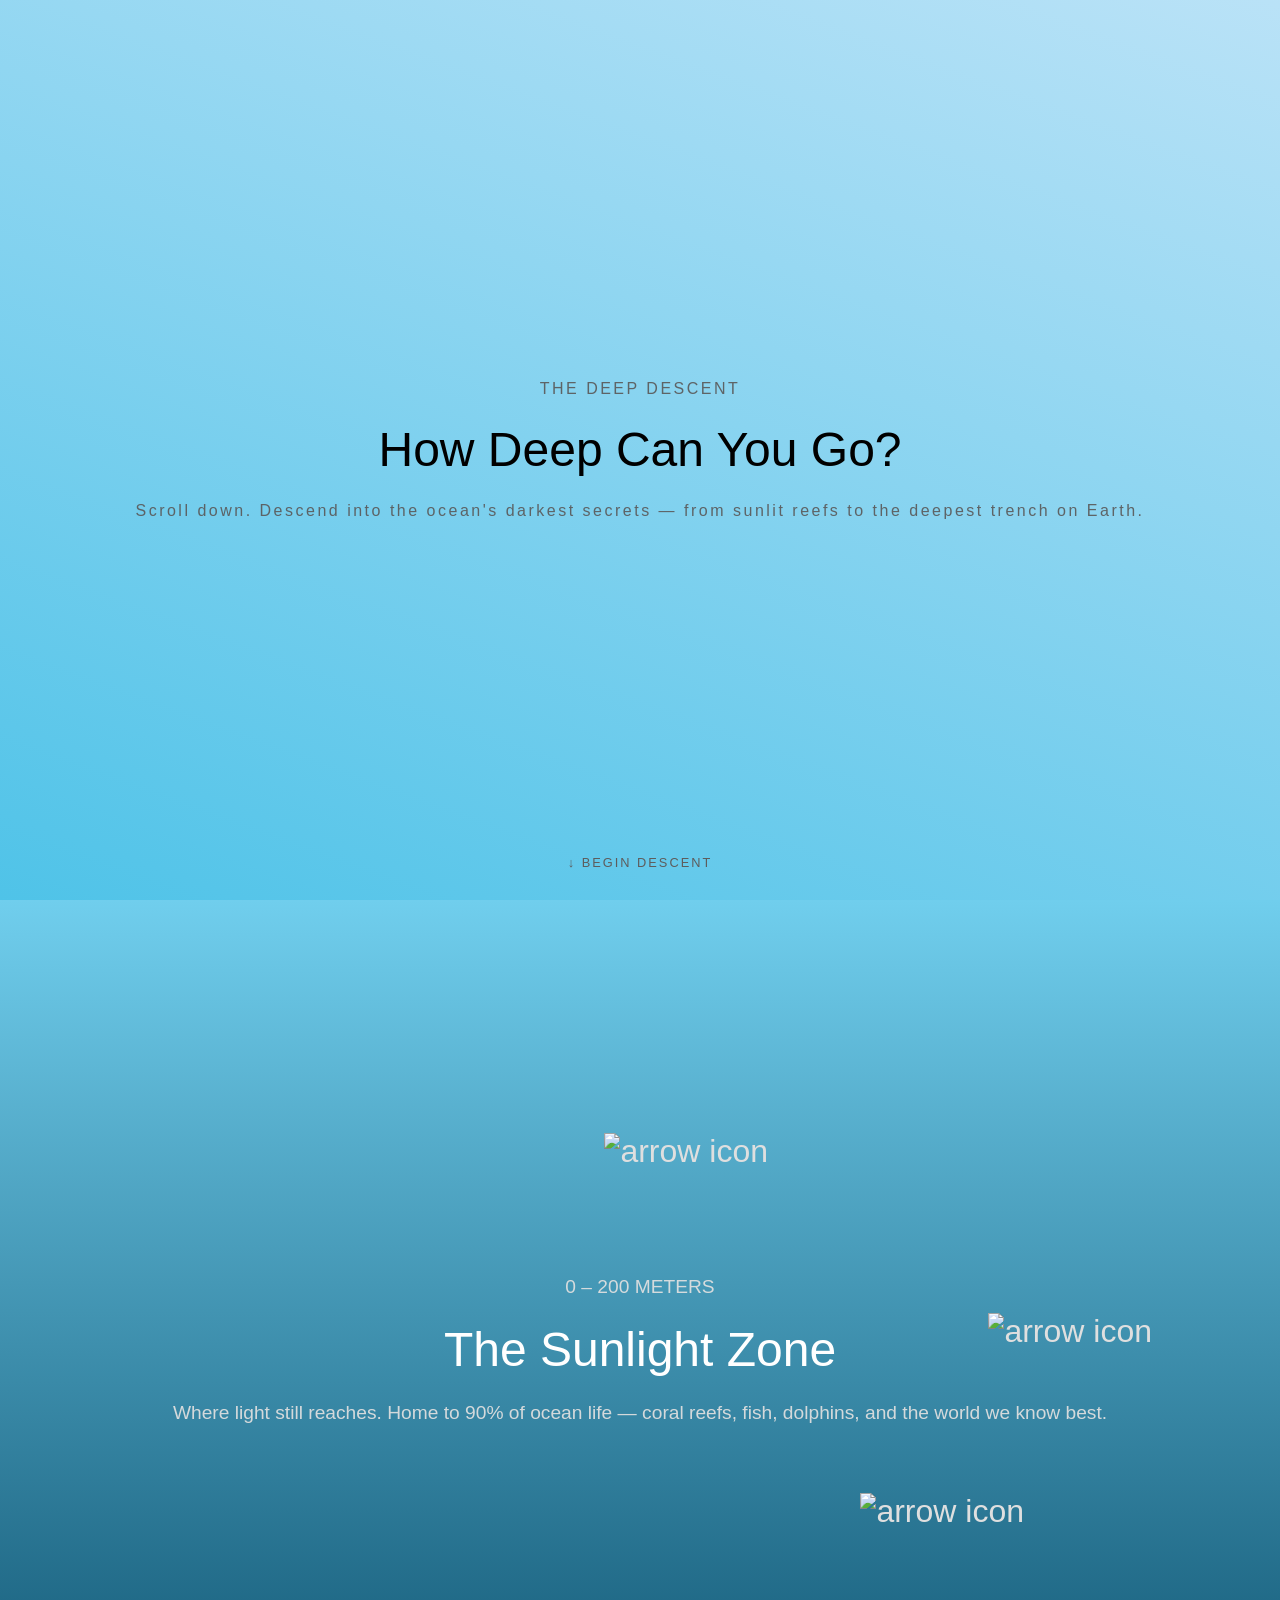
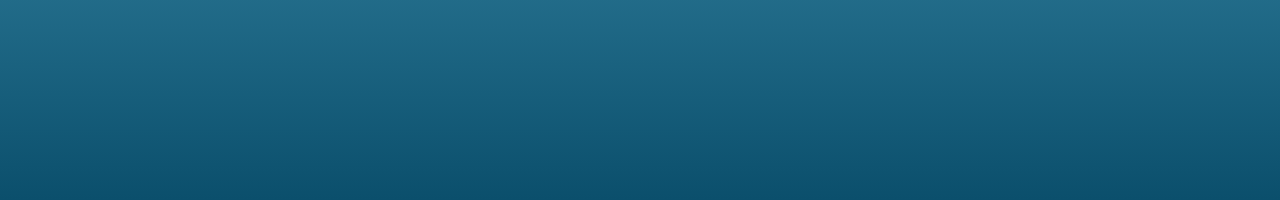
==== HTM-CSS-PROJECT/PROJECT-2/index.html @ 9933d85c "Winter_Arc-DAY-1" ====
<!DOCTYPE html>
<html lang="en">
<head>
    <meta charset="UTF-8">
    <meta name="viewport" content="width=device-width, initial-scale=1.0">
    <title>Deep Descent Parralax</title>
    <link rel="stylesheet" href="index.css">
</head>
<body>
    <section>
      <div class="hero">
        <p class="heroheading">THE DEEP DESCENT</p>
        <h3>How Deep Can You Go?</h3>
        <p class="heroheading">Scroll down. Descend into the ocean's darkest secrets — from sunlit reefs to the deepest trench on Earth.</p>
        <p class="foot">
          ↓ BEGIN DESCENT
        </p>
      </div>

      <div class="page2">
        <!-- css arrow -->
         <img src="https://img.icons8.com/fluency/48/right.png" alt="arrow icon" class="arrow arrow1">
         <img src="https://img.icons8.com/fluency/48/right.png" alt="arrow icon" class="arrow arrow2">
         <img src="https://img.icons8.com/fluency/48/right.png" alt="arrow icon" class="arrow arrow3">
        <p class="page2p">0 – 200 METERS</p>
        <h3>The Sunlight Zone</h3>
        <p class="page2p">Where light still reaches. Home to 90% of ocean life — coral reefs, fish, dolphins, and the world we know best.</p>
      </div>
      
    </section>
</body>
</html>
---- HTM-CSS-PROJECT/PROJECT-2/index.css ----
*{
    margin:0;
    padding:0;
    box-sizing:border-box;
    font-family: 'Poppins', sans-serif;
}
body{
    min-height:100vh;
 
}
.hero{
    height:100vh;
    display: flex;
    align-items: center;
      z-index:50;
    flex-direction: column;
    justify-content: center;
    background:linear-gradient(20deg, #4FC3E8,#b2dff6e6);
}
    
.heroheading{
    color:rgba(90, 89, 89, 0.914);
    letter-spacing:2.5px;
    text-align: center;
    font-weight:100;
 
}
.hero h3{
    font-size:3rem;
     line-height: 5rem;
     padding:12px 0;
     text-align: center;
     font-weight:100;
     

}
.hero .foot {
    position: absolute;
    bottom: 30px;

    font-size: 0.8rem;
    letter-spacing: 2px;
    color: rgb(94, 92, 92);

    animation: scrollDown 1.8s ease-in-out infinite;
}

@keyframes scrollDown {
    0%, 100% {
        transform: translateY(0);
    }

    50% {
        transform: translateY(15px);
    }
}

.page2{
    z-index:50;
    position: relative;
    color:white;
    height:100vh;
    display: flex;
    align-items: center;
    flex-direction: column;
    justify-content: center;
    
    background:linear-gradient(to bottom, #70ceed,#0B4F6C);
}
.arrow{
    position: absolute;
     animation:arrowleft 2s ease-in-out  infinite ;
     color:rgb(223, 223, 223);
     font-size:2rem;
  
}

.arrow1{
    position: absolute;
     animation:arrowleft 2s ease-in-out  infinite ;
   
  bottom: 30%;
    right: 20%;
}
.arrow2{
    position: absolute;
     animation:arrowleft 2s ease-in-out  infinite ;

  bottom: 50%;
    right: 10%;
}

.arrow3{
     position: absolute;
     animation:arrowleft 2s ease-in-out  infinite ;
  
  bottom:70%;
    right: 40%;
}

@keyframes arrowleft {

    0% {
        transform: translateX(-200px);
        opacity: 0;
    }

    40% {
        opacity: 1;
    }

    100% {
        transform: translateX(100px);
        opacity: 1;
    }
}
.page2 h3{
line-height:5rem;
font-size:3rem;
font-weight:100;

}
.page2p{
    color:rgba(223, 223, 223, 0.938);
    font-size:1.2rem;
    padding:12px 0;
}
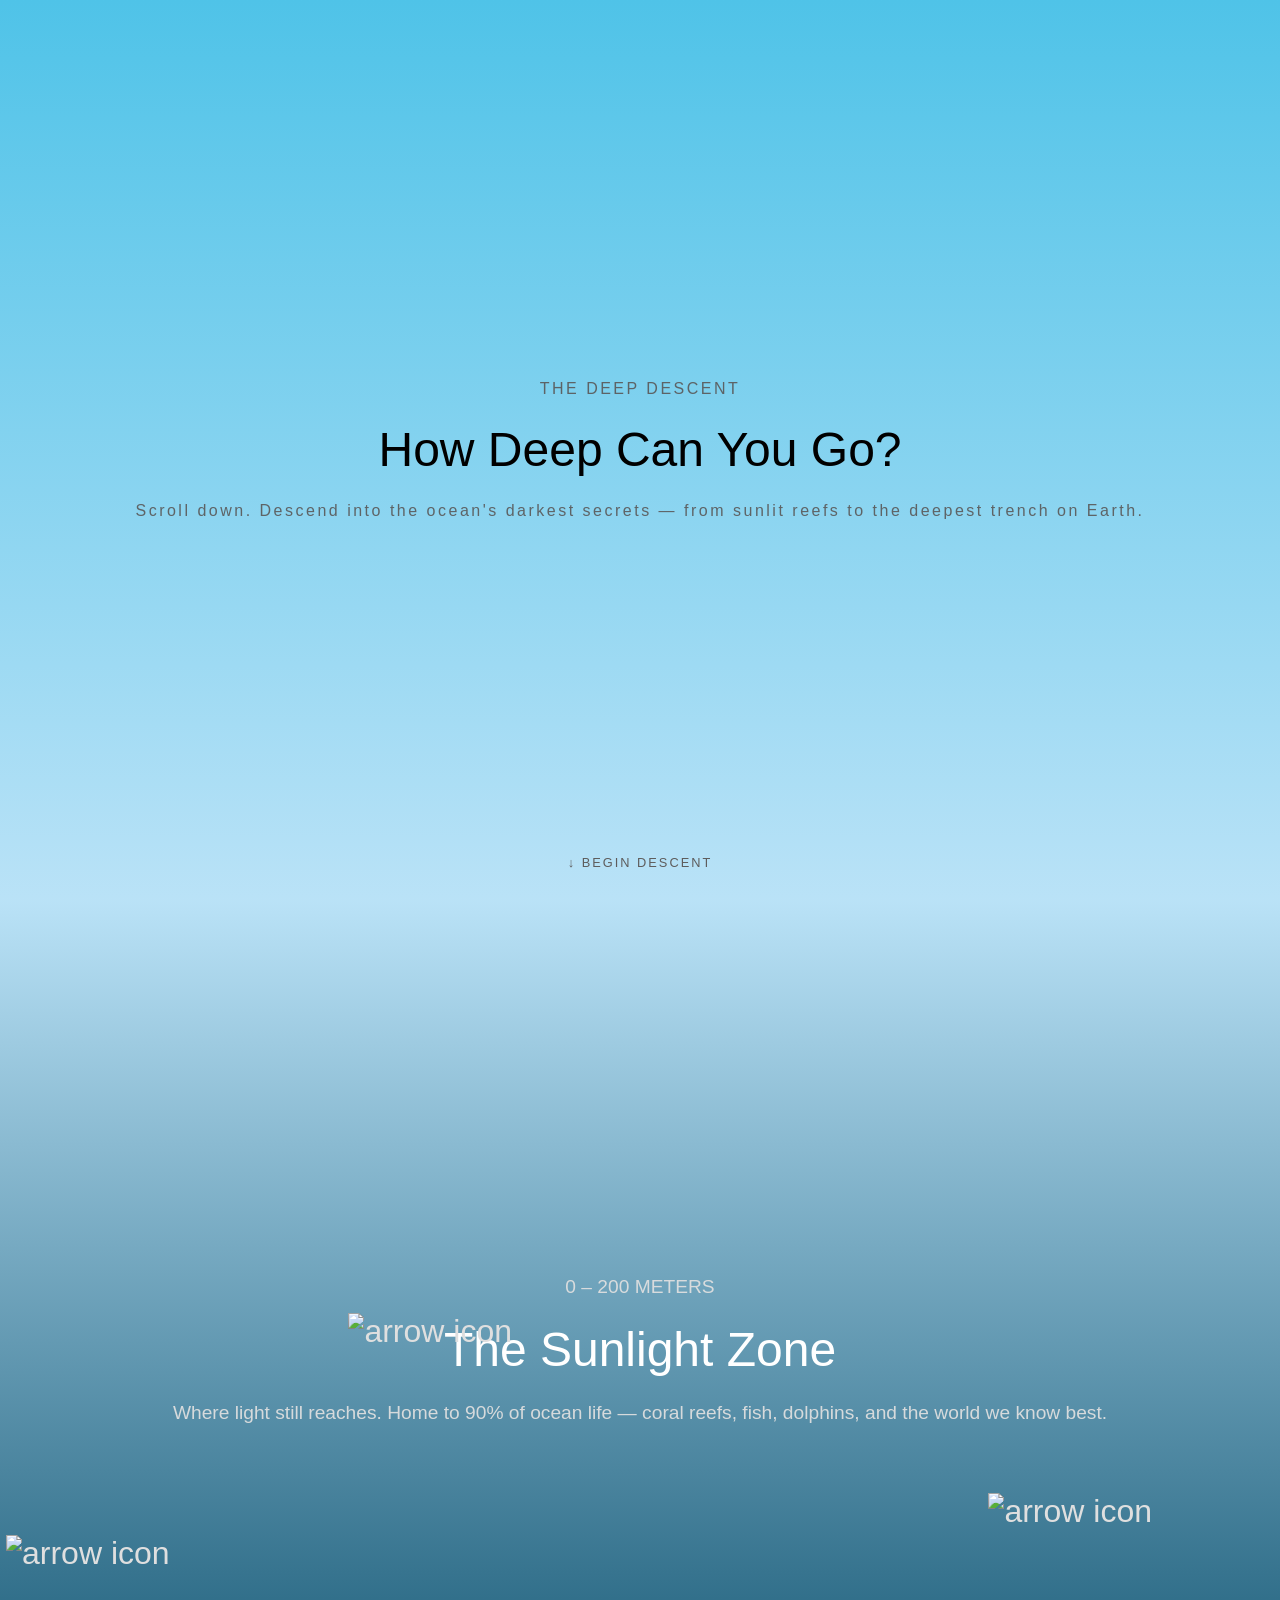
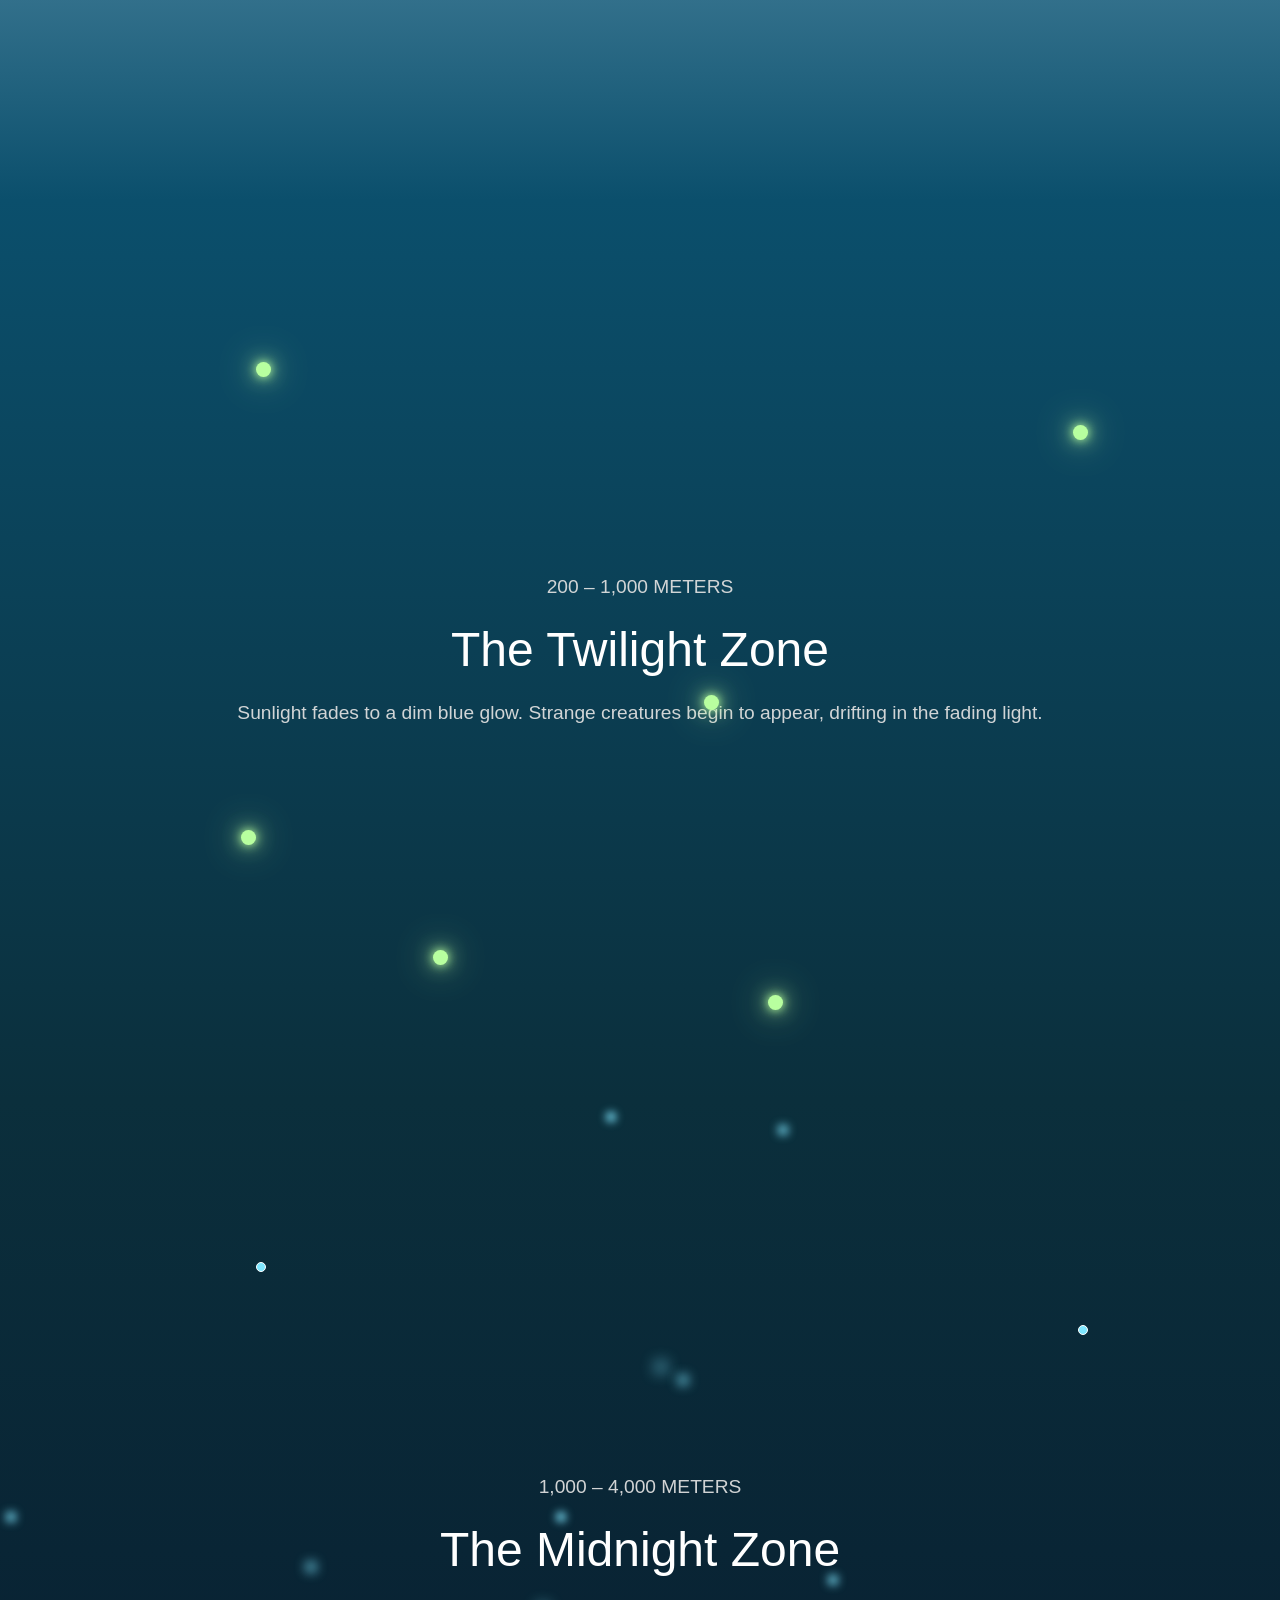
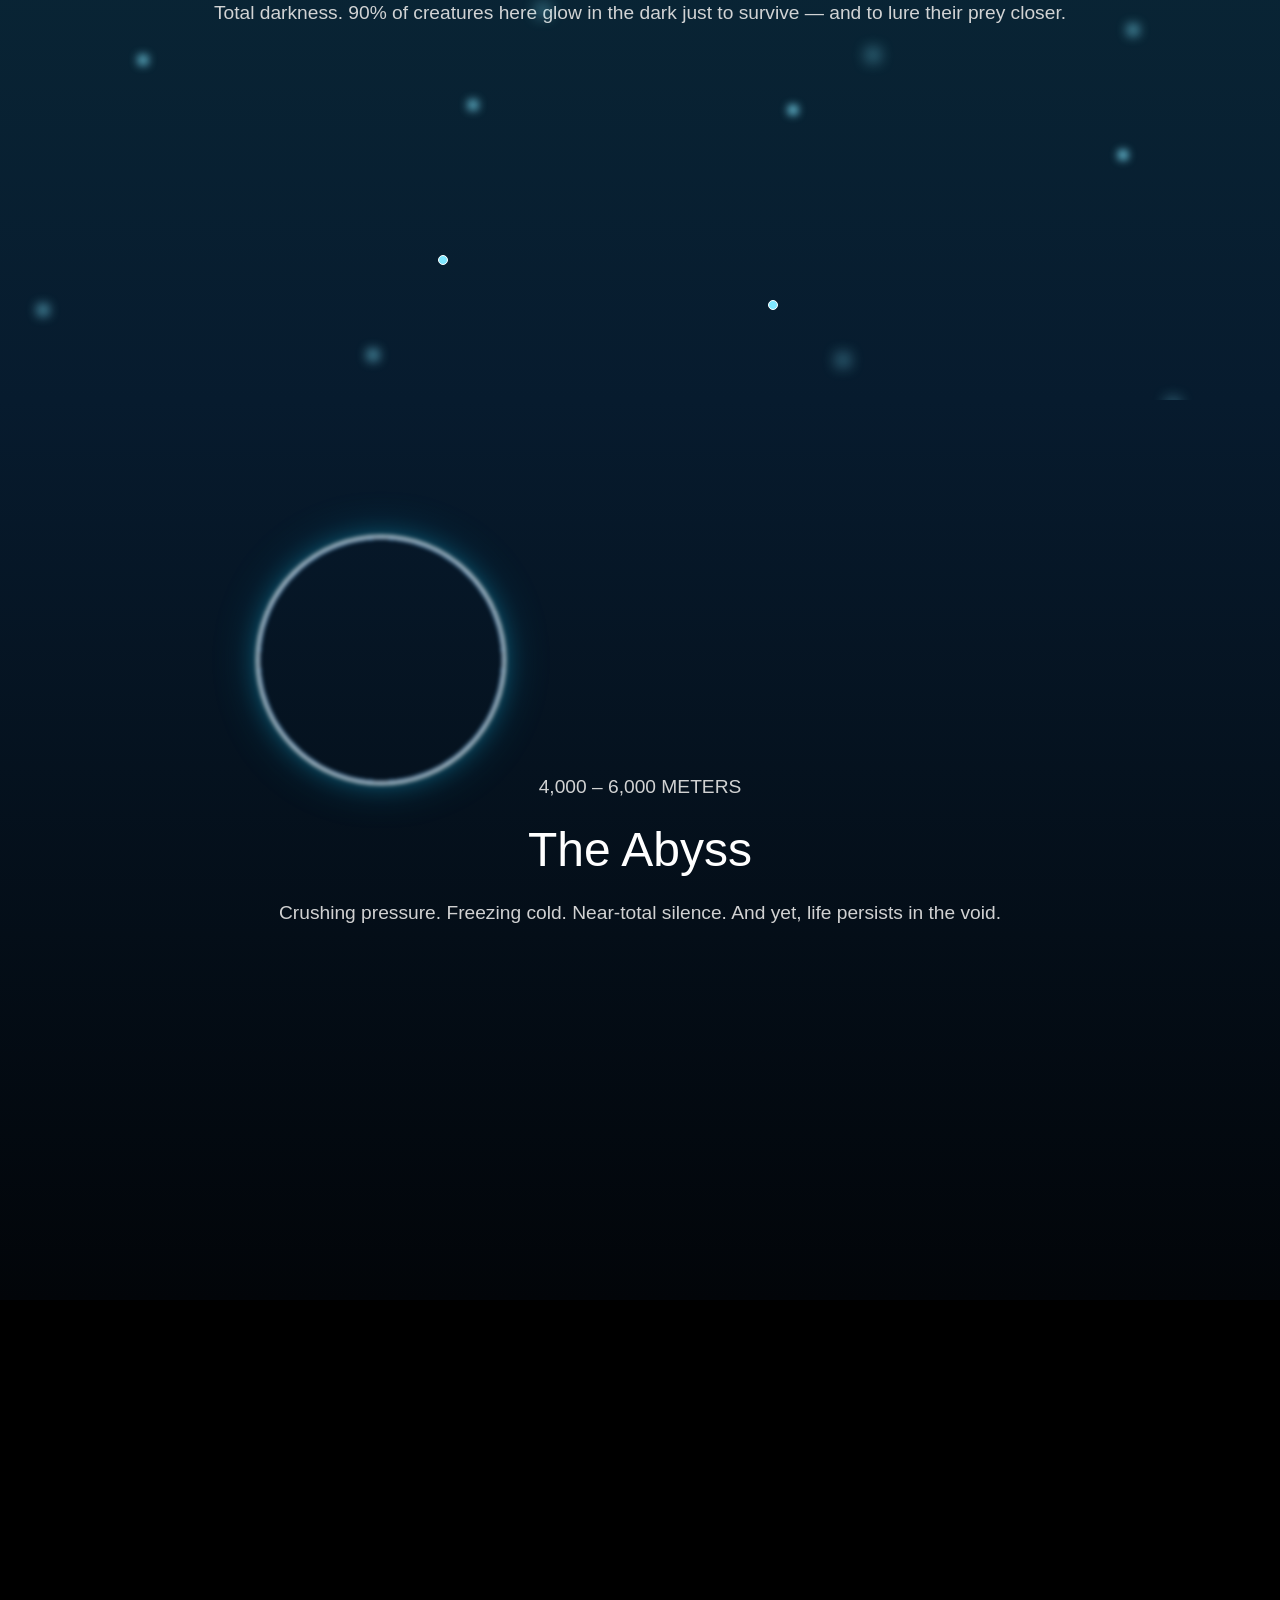
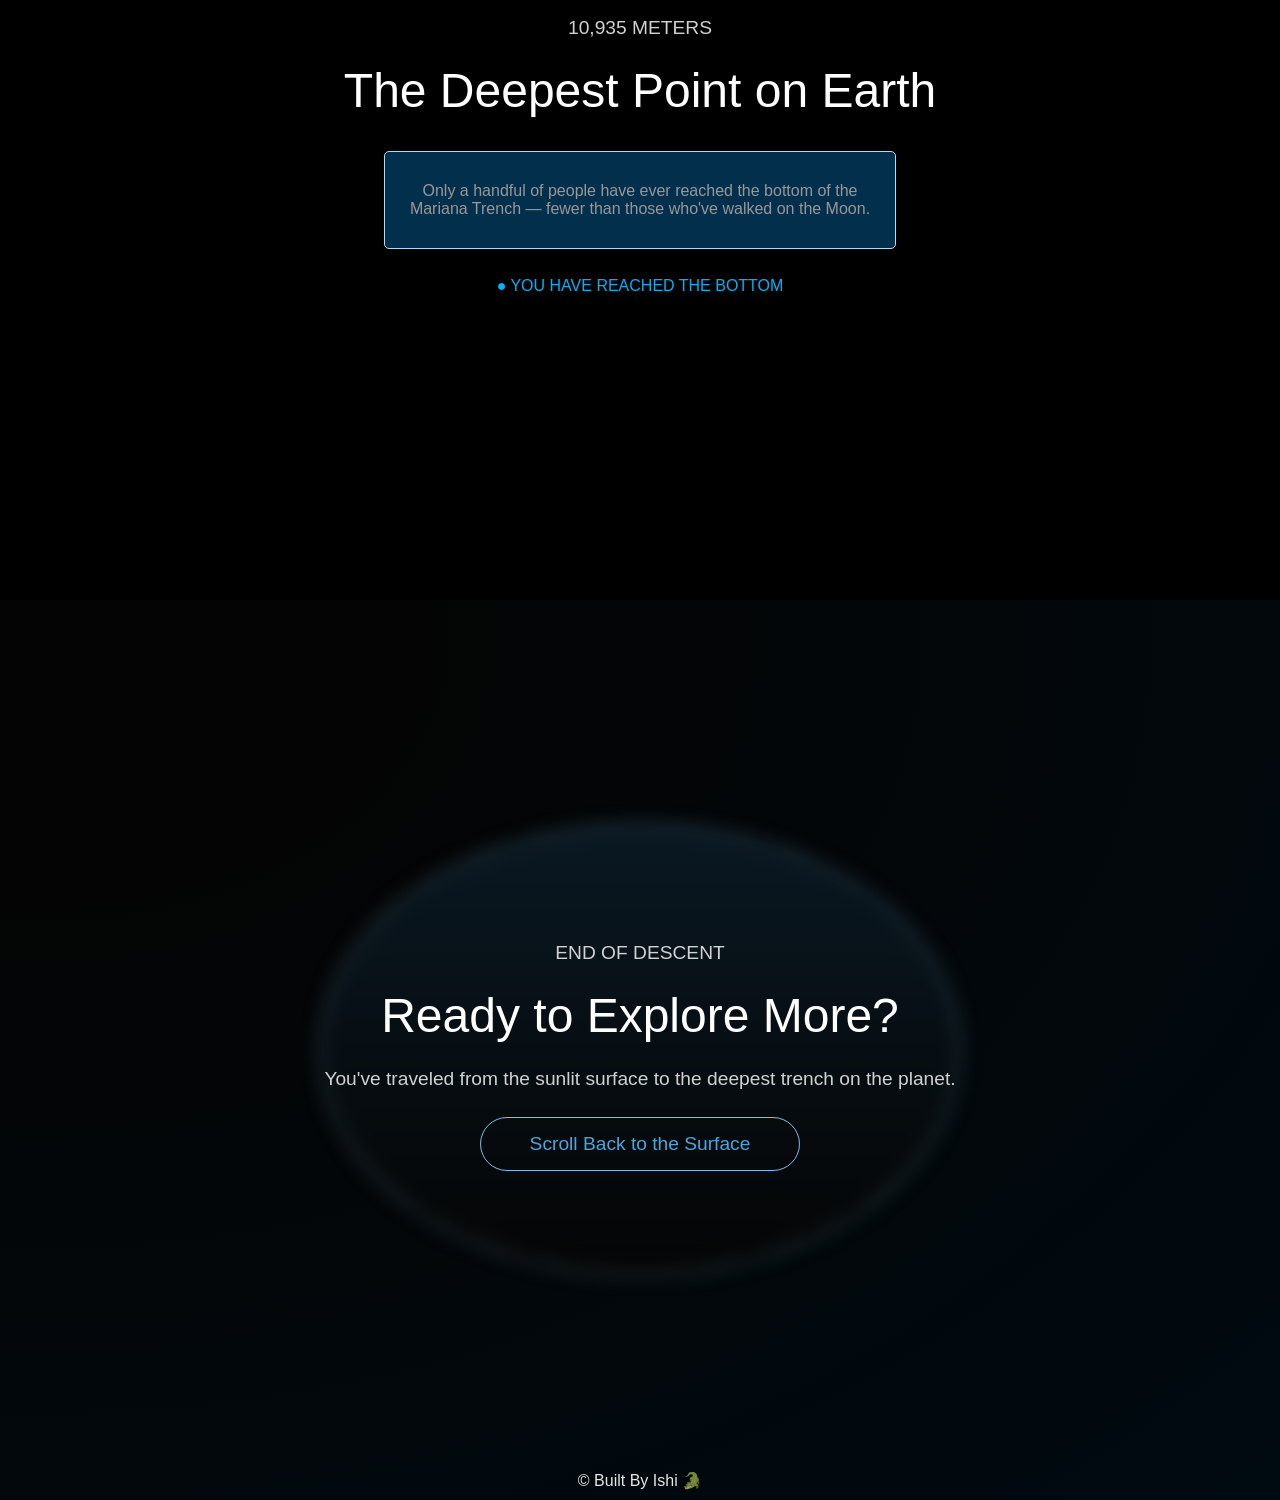
==== commit 84bf6b3d: "Winter-Arc_DAY-1" ====
--- a/HTM-CSS-PROJECT/PROJECT-2/index.html
+++ b/HTM-CSS-PROJECT/PROJECT-2/index.html
@@ -8,7 +8,7 @@
 </head>
 <body>
     <section>
-      <div class="hero">
+      <div class="hero" id="hero">
         <p class="heroheading">THE DEEP DESCENT</p>
         <h3>How Deep Can You Go?</h3>
         <p class="heroheading">Scroll down. Descend into the ocean's darkest secrets — from sunlit reefs to the deepest trench on Earth.</p>
@@ -17,16 +17,84 @@
         </p>
       </div>
 
-      <div class="page2">
+      <div class="page2 page">
         <!-- css arrow -->
-         <img src="https://img.icons8.com/fluency/48/right.png" alt="arrow icon" class="arrow arrow1">
-         <img src="https://img.icons8.com/fluency/48/right.png" alt="arrow icon" class="arrow arrow2">
-         <img src="https://img.icons8.com/fluency/48/right.png" alt="arrow icon" class="arrow arrow3">
+         <img src="https://imgs.search.brave.com/G05j7FvN7tJBwkd4npCuqUDgi4-plUNVuw9-gld4HS0/rs:fit:860:0:0:0/g:ce/aHR0cHM6Ly9zdGF0/aWMudmVjdGVlenku/Y29tL3N5c3RlbS9y/ZXNvdXJjZXMvdGh1/bWJuYWlscy8wNjgv/NTQwLzQyMy9zbWFs/bC9kb2xwaGluLXNl/YS1hbmltYWxzLXBu/Zy5wbmc" alt="arrow icon" class="arrow arrow1">
+         <img src="https://imgs.search.brave.com/fJVSu0PZP-tvBvRJDVcTkZh0RYye7pc0hI0yuA2QIZ4/rs:fit:860:0:0:0/g:ce/aHR0cHM6Ly9wbmcu/cG5ndHJlZS5jb20v/cG5nLXZlY3Rvci8y/MDI0MDcyMC9vdXJt/aWQvcG5ndHJlZS12/ZWN0b3Itc2Nob29s/LW9mLWZpc2gtYmx1/ZS1maXNoZXMtaW4t/ZmxhdC1kZXNpZ24t/Z3JvdXBzLW9mLXBu/Zy1pbWFnZV8xMjk5/NDEwMC5wbmc" alt="arrow icon" class="arrow arrow2">
+         <img src="https://imgs.search.brave.com/xNQrQYXwdVb6yKtcX0J5n8YIMrgAkELWCrxiuPIWITc/rs:fit:860:0:0:0/g:ce/aHR0cHM6Ly9jZG5p/Lmljb25zY291dC5j/b20vaWxsdXN0cmF0/aW9uL3ByZW1pdW0v/dGh1bWIvY3V0ZS10/dXJ0bGUtaWxsdXN0/cmF0aW9uLWRvd25s/b2FkLWluLXN2Zy1w/bmctZ2lmLWZpbGUt/Zm9ybWF0cy0tYW5p/bWFsLXRvcnRvaXNl/LXNlYS1jaGFyYWN0/ZXItcGFjay1pbGx1/c3RyYXRpb25zLTgw/NTAxOTcucG5n" width="250px" height="220px" alt="arrow icon" class="arrow arrow3">
         <p class="page2p">0 – 200 METERS</p>
-        <h3>The Sunlight Zone</h3>
+        <h3 class="subhead">The Sunlight Zone</h3>
         <p class="page2p">Where light still reaches. Home to 90% of ocean life — coral reefs, fish, dolphins, and the world we know best.</p>
       </div>
-      
+      <!-- page 3 -->
+
+      <div class="page3 page">
+        <!-- css circles -->
+            <div class="circle c1"></div>
+          <div class="circle c2"></div>
+          <div class="circle c3"></div>
+          <div class="circle c4"></div>
+          <div class="circle c5"></div>
+          <div class="circle c6"></div>
+
+        <p class="page2p">200 – 1,000 METERS</p>
+        <h3 class="subhead">The Twilight Zone</h3>
+        <p class="page2p">Sunlight fades to a dim blue glow. Strange creatures begin to appear, drifting in the fading light.</p>
+      </div>
+
+  
+        <!-- page 4 -->
+
+      <div class="page4 page">
+        <!-- css circles -->
+            <div class="circle2 c1"></div>
+          <div class="circle2 c2"></div>
+          <div class="circle2 c3"></div>
+          <div class="circle2 c4"></div>
+
+
+        <p class="page2p">1,000 – 4,000 METERS</p>
+        <h3 class="subhead">The Midnight Zone</h3>
+        <p class="page2p">Total darkness. 90% of creatures here glow in the dark just to survive — and to lure their prey closer.</p>
+      </div>
+
+      <!-- page5 -->
+         
+
+      <div class="page5 page">
+        <!-- css circles -->
+           <div class="circle3"></div>
+          
+
+
+        <p class="page2p">4,000 – 6,000 METERS</p>
+        <h3 class="subhead">The Abyss</h3>
+        <p class="page2p">Crushing pressure. Freezing cold. Near-total silence. And yet, life persists in the void.</p>
+      </div>
+
+
+
+         <!-- page 6 -->
+
+      <div class="page6 page">
+       
+
+
+        <p class="page2p">10,935 METERS</p>
+        <h3 class="subhead">The Deepest Point on Earth</h3>
+        <p class="box">Only a handful of people have ever reached the bottom of the Mariana Trench — fewer than those who've walked on the Moon.</p>
+        <span class="blue">● YOU HAVE REACHED THE BOTTOM</span>
+      </div>
+      <!-- page 7 -->
+       <div class="footer page">
+        <div class="circular"></div>
+        <p class="page2p">END OF DESCENT</p>
+        <h3 class="subhead">Ready to Explore More?</h3>
+        <p class="page2p">You've traveled from the sunlit surface to the deepest trench on the planet.</p>
+        <a href="#hero" class="btn">Scroll Back to the Surface</a>
+
+        <div class="lastline">&copy; Built By Ishi 🐊</div>
+       </div>
     </section>
 </body>
 </html>
--- a/HTM-CSS-PROJECT/PROJECT-2/index.css
+++ b/HTM-CSS-PROJECT/PROJECT-2/index.css
@@ -15,7 +15,7 @@
       z-index:50;
     flex-direction: column;
     justify-content: center;
-    background:linear-gradient(20deg, #4FC3E8,#b2dff6e6);
+    background:linear-gradient(to bottom, #4FC3E8,#b2dff6e6);
 }
     
 .heroheading{
@@ -56,16 +56,11 @@
 }
 
 .page2{
-    z-index:50;
+   
     position: relative;
-    color:white;
-    height:100vh;
-    display: flex;
-    align-items: center;
-    flex-direction: column;
-    justify-content: center;
-    
-    background:linear-gradient(to bottom, #70ceed,#0B4F6C);
+   
+    
+    background:linear-gradient(to bottom, #b2dff6e6,#0B4F6C);
 }
 .arrow{
     position: absolute;
@@ -79,14 +74,14 @@
     position: absolute;
      animation:arrowleft 2s ease-in-out  infinite ;
    
+  bottom: 50%;
+    right: 60%;
+}
+.arrow2{
+    position: absolute;
+     animation:arrowleft 2s ease-in-out  infinite ;
+
   bottom: 30%;
-    right: 20%;
-}
-.arrow2{
-    position: absolute;
-     animation:arrowleft 2s ease-in-out  infinite ;
-
-  bottom: 50%;
     right: 10%;
 }
 
@@ -94,14 +89,14 @@
      position: absolute;
      animation:arrowleft 2s ease-in-out  infinite ;
   
-  bottom:70%;
-    right: 40%;
+  bottom:5%;
+    right: 80%;
 }
 
 @keyframes arrowleft {
 
     0% {
-        transform: translateX(-200px);
+        transform: translateX(150px);
         opacity: 0;
     }
 
@@ -110,14 +105,15 @@
     }
 
     100% {
-        transform: translateX(100px);
-        opacity: 1;
-    }
-}
-.page2 h3{
+        transform: translateX(-80px);
+        opacity: 0;
+    }
+}
+.subhead{
 line-height:5rem;
 font-size:3rem;
 font-weight:100;
+color:white;
 
 }
 .page2p{
@@ -125,3 +121,263 @@
     font-size:1.2rem;
     padding:12px 0;
 }
+.page3{
+   
+    
+    position:relative;
+  
+    animation:radial 1.6s ease-in-out infinite;
+    background:linear-gradient(to bottom, #0B4F6C,#0B2F3C);
+}
+.circle{
+    position:absolute;
+
+    width:15px;
+    height:15px;
+
+    border-radius:50%;
+
+    background:#B8FF9F;
+
+    box-shadow:
+        0 0 10px #B8FF9F,
+        0 0 20px #B8FF9F,
+        0 0 40px #B8FF9F;
+
+    animation:float 3s ease-in-out infinite alternate;
+}
+.c1{
+    top:18%;
+    left:20%;
+}
+
+.c2{
+    top:25%;
+    right:15%;
+}
+
+.c3{
+    bottom:10%;
+    left:60%;
+}
+
+.c4{
+    bottom:15%;
+    right:65%;
+}
+
+.c5{
+    top:55%;
+    left:55%;
+}
+.c6{
+    top:70%;
+    right:80%;
+}
+@keyframes float{
+
+    0%{
+        transform:translateY(10PX);
+        opacity:0.6
+    }
+    50%{
+        transform:translateY(0px);
+        opacity:0.8;
+    }
+
+    100%{
+        transform:translateY(-20px);
+        opacity:0;
+    }
+
+}
+
+.page4{
+    position:relative;
+   
+    animation:radial 1.4s ease-in-out infinite;
+    background:linear-gradient(to bottom, #0B2F3C,#071B2E);
+}
+.page5{
+    
+    position:relative;
+     /* animation:moving 2s ease-in-out infinite alternate-reverse; */
+   
+    background:linear-gradient(to bottom, #071B2E,#020509);
+}
+.circle2{
+        position:absolute;
+    background:#7FE7FF;
+    width:10px;
+    height:10px;
+    border-radius:50%;
+    border:1px solid white;
+    box-shadow:
+      /* x y blure spread color */
+        
+
+        /* top-left */
+        -300px -200px 10px #7FE7FF,
+
+        /* top */
+        100px -250px 15px #7FE7FF,
+
+        /* top-right */
+        350px -150px 8px #7FE7FF,
+
+        /* left */
+        -400px 50px 12px #7FE7FF,
+
+        /* right */
+        400px 100px 15px #7FE7FF,
+
+        /* bottom-left */
+        -250px 250px 10px #7FE7FF,
+
+        /* bottom */
+        50px 300px 12px #7FE7FF,
+
+        /* bottom-right */
+        300px 250px 8px #7FE7FF;
+         animation:floating 3s ease-in-out infinite alternate;
+}
+@keyframes floating{
+
+    0%{
+        /* transform:translateY(10PX); */
+        opacity:0.9;
+        scale:0.7;
+    }
+    50%{
+        /* transform:translateY(0px); */
+        opacity:0.4;
+         scale:0.2;
+    }
+
+    100%{
+        transform:rotate(50deg);
+        opacity:1;
+        scale:0.5;
+    }
+
+}
+
+.page{
+    z-index:50;
+    overflow:hidden;
+  display:flex;
+    align-items:center;
+    position:relative;
+    justify-content:center;
+    flex-direction:column;
+    min-height:100vh;
+}
+.page6{
+    
+    position:relative;
+   
+
+    background:linear-gradient(to bottom, #000000,#000000);
+}
+.circle3{
+    background:radial-gradient(
+       circle at center, transparent 70%,
+        #8acdde 0%,
+        #50abf0 50%,
+        #60bce7 75%,
+        #eeeeee 85%
+    );
+border:1px solid white;
+    width:250px;
+    height:250px;
+     border:3px solid white;
+    position:absolute;
+    top:15%;
+    left:20%;
+
+    border-radius:50%;
+
+    filter:blur(2px);
+    opacity:0.8;
+
+    box-shadow:
+        0 0 10px rgb(12, 80, 105),
+        0 0 20px rgb(12, 80, 105),
+        0 0 40px rgb(12, 80, 105);
+
+    animation:moving 5s ease-in-out infinite alternate-reverse;
+}
+@keyframes moving{
+
+    0%{
+        transform:translate(0, 0) scale(1);
+    }
+
+    50%{
+        transform:translate(400px, 100px) scale(1.6);
+    }
+
+    100%{
+        transform:translate(600px, 150px) scale(0.9);
+    }
+
+}
+.blue{
+    color:rgb(6, 176, 243);
+}
+.box{
+    color:rgb(153, 152, 152);
+    background:rgba(3, 58, 92, 0.825);
+    text-align:center;
+    padding:30px 15px;
+    border-radius:5px;
+    margin-bottom:28px;
+    width:40%;
+    margin-top:20px;
+    height:10%;
+    border:1px solid rgb(169, 223, 244);
+}
+.footer{
+    position:relative;
+  background:radial-gradient(
+    farthest-corner at 40px 40px,
+    #040404 20%,
+    #000a11 100%
+  );
+   
+}
+.circular{
+    position:absolute;
+    z-index:-1;
+    filter:blur(9px);
+    width:50%;
+    height:50%;
+    background: linear-gradient(to top, #040404, #091822);
+    border-radius:100%;
+    border:1px solid rgb(169, 223, 244);
+}
+.btn{
+    text-align:center;
+    color:rgb(73, 167, 218);
+    text-decoration:none;
+    width:25%;
+    height:10%;
+    padding:15px 12px;
+    margin-top:15px;
+    font-size:1.2rem;
+    border:1px solid rgb(125, 189, 229);
+    border-radius:50px;
+    
+}
+.btn:hover{
+    background-color:rgb(73, 167, 218);
+    color:white;
+    cursor:pointer;
+}
+.lastline{
+    position: absolute;
+    bottom: 10px;
+    font-size: 1rem;  
+    color:rgb(230, 231, 231);
+
+}
